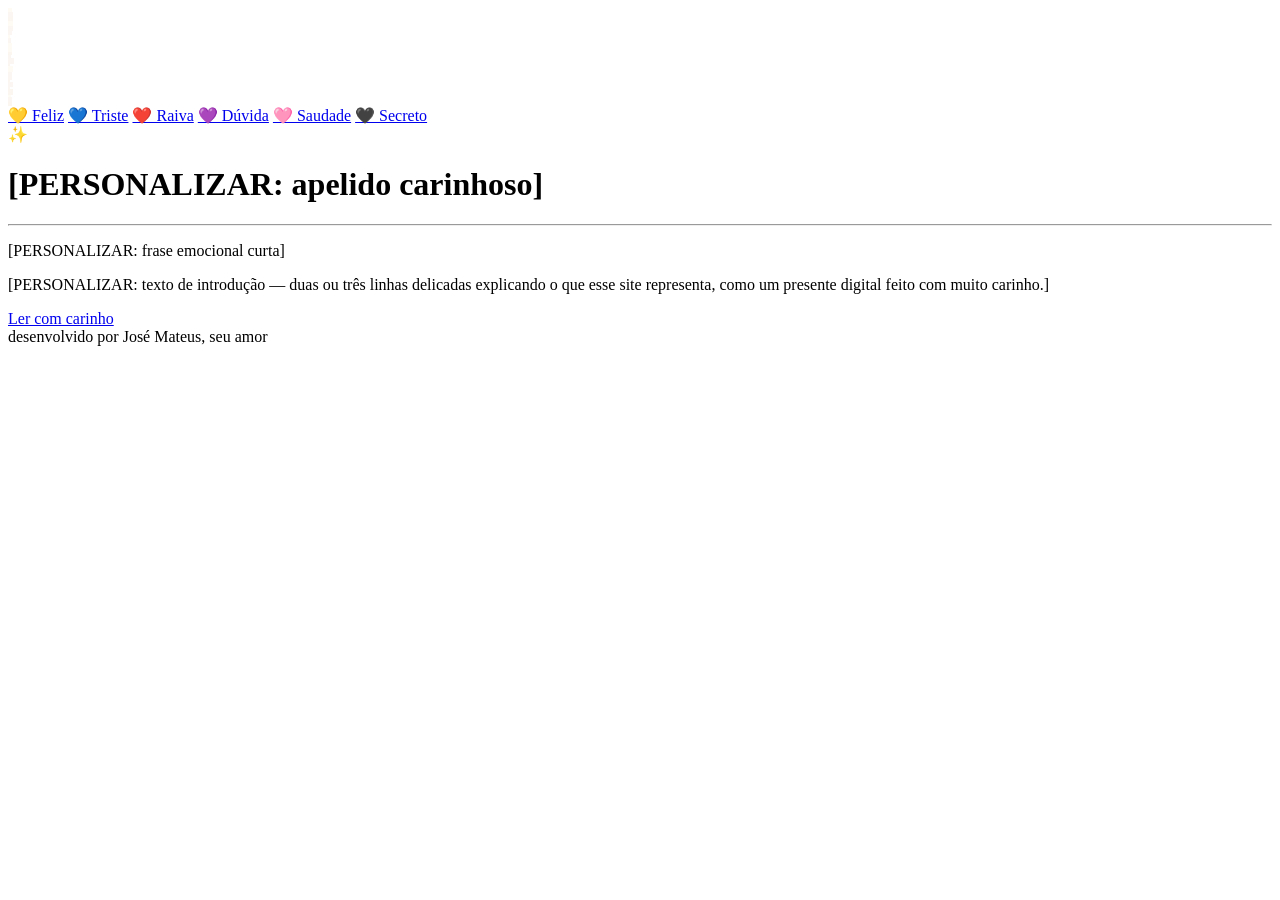
==== index.html @ ed0fbc49 "Create index.html" ====
<!DOCTYPE html>
<html lang="pt-BR">
<head>
  <meta charset="UTF-8">
  <meta name="viewport" content="width=device-width, initial-scale=1.0">
  <title>Para Você ✨</title>
  <link rel="stylesheet" href="style.css">
</head>
<body class="pagina-home">

  <!-- PARTÍCULAS -->
  <div class="particulas" id="particulas"></div>

  <!-- NAVBAR -->
  <header class="navbar">
    <nav>
      <a href="paginas/feliz.html">💛 Feliz</a>
      <a href="paginas/triste.html">💙 Triste</a>
      <a href="paginas/raiva.html">❤️ Raiva</a>
      <a href="paginas/duvida.html">💜 Dúvida</a>
      <a href="paginas/saudade.html">🩷 Saudade</a>
      <a href="paginas/secreto.html">🖤 Secreto</a>
    </nav>
  </header>

  <!-- CONTEÚDO -->
  <main class="conteudo-principal">
    <div class="emoji-principal fade-in">✨</div>
    <h1 class="titulo-cursivo fade-in fade-in-delay-1">[PERSONALIZAR: apelido carinhoso]</h1>
    <hr class="separador fade-in fade-in-delay-2">
    <p class="subtitulo fade-in fade-in-delay-2">[PERSONALIZAR: frase emocional curta]</p>
    <p class="texto-corpo fade-in fade-in-delay-3">
      [PERSONALIZAR: texto de introdução — duas ou três linhas delicadas explicando o que esse site representa, como um presente digital feito com muito carinho.]
    </p>
    <a href="paginas/feliz.html" class="btn fade-in fade-in-delay-4">Ler com carinho</a>
  </main>

  <!-- ASSINATURA -->
  <footer class="assinatura fade-in fade-in-delay-5">
    desenvolvido por José Mateus, seu amor
  </footer>

  <!-- SCRIPT DE PARTÍCULAS -->
  <script>
    (function() {
      const container = document.getElementById('particulas');
      const cores = ['rgba(245, 222, 179, 0.15)', 'rgba(222, 184, 135, 0.12)', 'rgba(212, 165, 116, 0.1)'];
      for (let i = 0; i < 25; i++) {
        const p = document.createElement('div');
        p.classList.add('particula');
        const tamanho = Math.random() * 4 + 2;
        p.style.width = tamanho + 'px';
        p.style.height = tamanho + 'px';
        p.style.left = Math.random() * 100 + '%';
        p.style.bottom = '-10px';
        p.style.background = cores[Math.floor(Math.random() * cores.length)];
        p.style.animationDuration = (Math.random() * 15 + 10) + 's';
        p.style.animationDelay = (Math.random() * 10) + 's';
        container.appendChild(p);
      }
    })();
  </script>

</body>
</html>
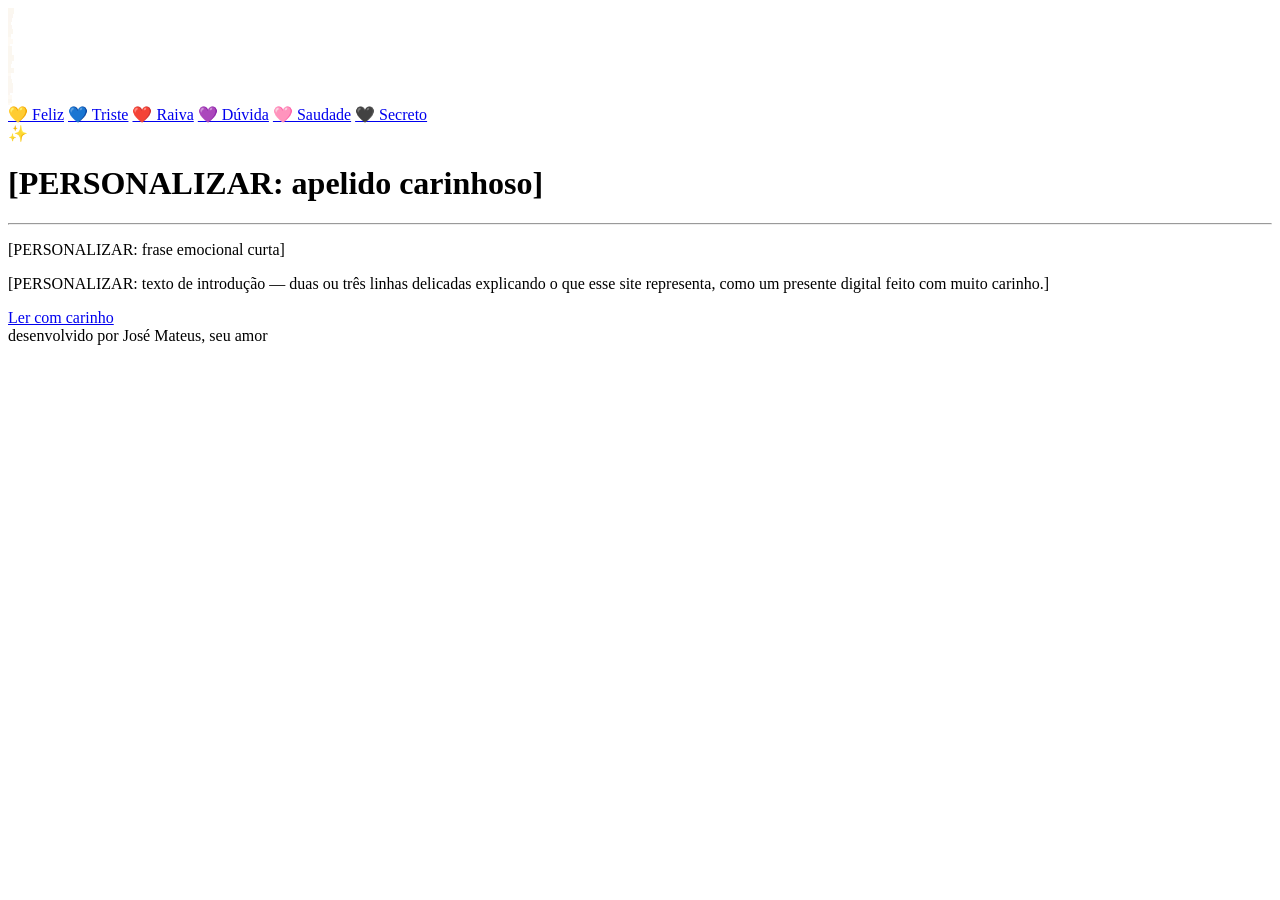
==== commit 30587484: "Update index.html" ====
--- a/index.html
+++ b/index.html
@@ -14,12 +14,12 @@
   <!-- NAVBAR -->
   <header class="navbar">
     <nav>
-      <a href="paginas/feliz.html">💛 Feliz</a>
-      <a href="paginas/triste.html">💙 Triste</a>
-      <a href="paginas/raiva.html">❤️ Raiva</a>
-      <a href="paginas/duvida.html">💜 Dúvida</a>
-      <a href="paginas/saudade.html">🩷 Saudade</a>
-      <a href="paginas/secreto.html">🖤 Secreto</a>
+      <a href="feliz.html">💛 Feliz</a>
+      <a href="triste.html">💙 Triste</a>
+      <a href="raiva.html">❤️ Raiva</a>
+      <a href="duvida.html">💜 Dúvida</a>
+      <a href="saudade.html">🩷 Saudade</a>
+      <a href="secreto.html">🖤 Secreto</a>
     </nav>
   </header>
 
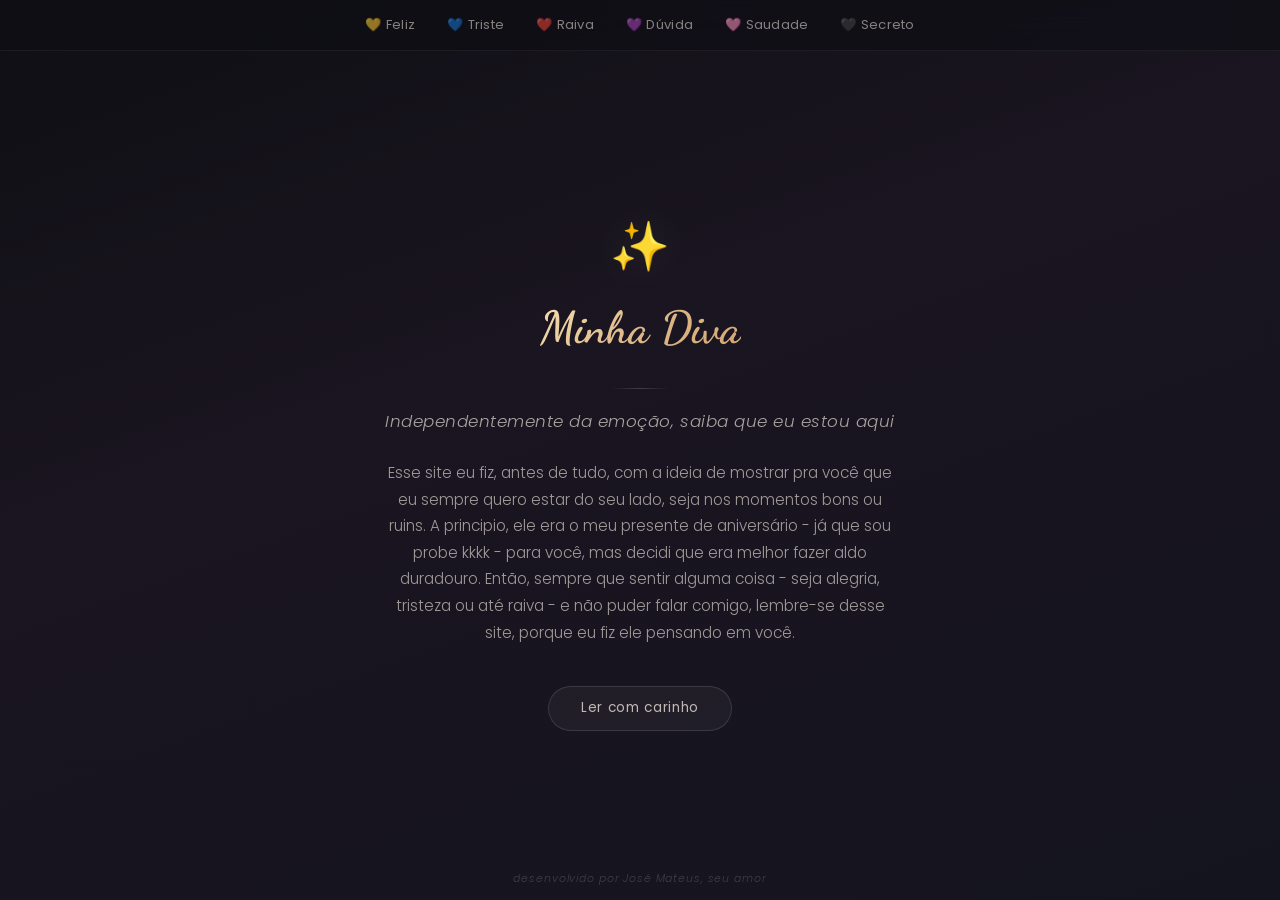
==== commit 758db4e7: "Update index.html" ====
--- a/index.html
+++ b/index.html
@@ -26,11 +26,13 @@
   <!-- CONTEÚDO -->
   <main class="conteudo-principal">
     <div class="emoji-principal fade-in">✨</div>
-    <h1 class="titulo-cursivo fade-in fade-in-delay-1">[PERSONALIZAR: apelido carinhoso]</h1>
+    <h1 class="titulo-cursivo fade-in fade-in-delay-1">Minha Diva</h1>
     <hr class="separador fade-in fade-in-delay-2">
-    <p class="subtitulo fade-in fade-in-delay-2">[PERSONALIZAR: frase emocional curta]</p>
+    <p class="subtitulo fade-in fade-in-delay-2">Independentemente da emoção, saiba que eu estou aqui</p>
     <p class="texto-corpo fade-in fade-in-delay-3">
-      [PERSONALIZAR: texto de introdução — duas ou três linhas delicadas explicando o que esse site representa, como um presente digital feito com muito carinho.]
+      Esse site eu fiz, antes de tudo, com a ideia de mostrar pra você que eu sempre quero estar do seu lado, seja nos momentos bons ou ruins.
+      A principio, ele era o meu presente de aniversário - já que sou probe kkkk - para você, mas decidi que era melhor fazer aldo duradouro.
+      Então, sempre que sentir alguma coisa - seja alegria, tristeza ou até raiva - e não puder falar comigo, lembre-se desse site, porque eu fiz ele pensando em você.
     </p>
     <a href="paginas/feliz.html" class="btn fade-in fade-in-delay-4">Ler com carinho</a>
   </main>
--- a/style.css
+++ b/style.css
@@ -0,0 +1,516 @@
+/* ═══════════════════════════════════════════
+   FONTES
+   ═══════════════════════════════════════════ */
+@import url('https://fonts.googleapis.com/css2?family=Dancing+Script:wght@400;700&family=Poppins:wght@300;400;500;600&display=swap');
+
+/* ═══════════════════════════════════════════
+   RESET & BASE
+   ═══════════════════════════════════════════ */
+*, *::before, *::after {
+  margin: 0;
+  padding: 0;
+  box-sizing: border-box;
+}
+
+html, body {
+  height: 100%;
+  overflow: hidden;
+}
+
+body {
+  font-family: 'Poppins', sans-serif;
+  font-weight: 300;
+  background-color: #0f0f14;
+  color: #e8e0d8;
+  display: flex;
+  flex-direction: column;
+  min-height: 100vh;
+  -webkit-font-smoothing: antialiased;
+}
+
+/* ═══════════════════════════════════════════
+   NAVBAR — GLASSMORPHISM
+   ═══════════════════════════════════════════ */
+.navbar {
+  position: fixed;
+  top: 0;
+  left: 0;
+  width: 100%;
+  z-index: 1000;
+  background: rgba(15, 15, 20, 0.65);
+  backdrop-filter: blur(18px);
+  -webkit-backdrop-filter: blur(18px);
+  border-bottom: 1px solid rgba(255, 255, 255, 0.06);
+  padding: 0.6rem 1rem;
+}
+
+.navbar nav {
+  display: flex;
+  justify-content: center;
+  align-items: center;
+  flex-wrap: wrap;
+  gap: 0.3rem 0.6rem;
+  max-width: 800px;
+  margin: 0 auto;
+}
+
+.navbar a {
+  text-decoration: none;
+  color: rgba(232, 224, 216, 0.55);
+  font-size: 0.82rem;
+  font-weight: 400;
+  padding: 0.35rem 0.7rem;
+  border-radius: 50px;
+  transition: all 0.4s ease;
+  white-space: nowrap;
+  letter-spacing: 0.02em;
+}
+
+.navbar a:hover {
+  color: #e8e0d8;
+  background: rgba(255, 255, 255, 0.07);
+}
+
+.navbar a.active {
+  color: #f5f0ea;
+  background: rgba(255, 255, 255, 0.1);
+  font-weight: 500;
+}
+
+/* ═══════════════════════════════════════════
+   CONTEÚDO PRINCIPAL
+   ═══════════════════════════════════════════ */
+.conteudo-principal {
+  flex: 1;
+  display: flex;
+  flex-direction: column;
+  justify-content: center;
+  align-items: center;
+  text-align: center;
+  padding: 5rem 1.5rem 3rem;
+  max-width: 680px;
+  margin: 0 auto;
+  width: 100%;
+}
+
+/* ═══════════════════════════════════════════
+   CORAÇÃO / EMOJI PRINCIPAL
+   ═══════════════════════════════════════════ */
+.emoji-principal {
+  font-size: 3rem;
+  margin-bottom: 1.2rem;
+  animation: pulsar 3s ease-in-out infinite;
+  filter: drop-shadow(0 0 20px rgba(255, 255, 255, 0.1));
+}
+
+@keyframes pulsar {
+  0%, 100% { transform: scale(1); opacity: 0.9; }
+  50% { transform: scale(1.08); opacity: 1; }
+}
+
+/* ═══════════════════════════════════════════
+   TIPOGRAFIA
+   ═══════════════════════════════════════════ */
+.titulo-cursivo {
+  font-family: 'Dancing Script', cursive;
+  font-size: 2.8rem;
+  font-weight: 700;
+  line-height: 1.2;
+  margin-bottom: 0.8rem;
+  color: #f5f0ea;
+}
+
+.subtitulo {
+  font-size: 1.05rem;
+  font-weight: 300;
+  color: rgba(232, 224, 216, 0.7);
+  margin-bottom: 1.6rem;
+  font-style: italic;
+  letter-spacing: 0.03em;
+}
+
+.texto-corpo {
+  font-size: 0.95rem;
+  font-weight: 300;
+  line-height: 1.75;
+  color: rgba(232, 224, 216, 0.65);
+  margin-bottom: 1rem;
+  max-width: 520px;
+}
+
+.texto-corpo:last-of-type {
+  margin-bottom: 2rem;
+}
+
+/* ═══════════════════════════════════════════
+   BOTÕES
+   ═══════════════════════════════════════════ */
+.btn {
+  display: inline-block;
+  text-decoration: none;
+  font-family: 'Poppins', sans-serif;
+  font-size: 0.85rem;
+  font-weight: 400;
+  letter-spacing: 0.05em;
+  padding: 0.7rem 2rem;
+  border-radius: 50px;
+  border: 1px solid rgba(255, 255, 255, 0.12);
+  color: rgba(232, 224, 216, 0.8);
+  background: rgba(255, 255, 255, 0.04);
+  cursor: pointer;
+  transition: all 0.4s ease;
+  margin-top: 0.5rem;
+}
+
+.btn:hover {
+  background: rgba(255, 255, 255, 0.1);
+  color: #f5f0ea;
+  border-color: rgba(255, 255, 255, 0.2);
+  transform: translateY(-2px);
+}
+
+/* ═══════════════════════════════════════════
+   RODAPÉ / ASSINATURA
+   ═══════════════════════════════════════════ */
+.assinatura {
+  position: fixed;
+  bottom: 0;
+  left: 0;
+  width: 100%;
+  text-align: center;
+  padding: 0.8rem 1rem;
+  font-size: 0.68rem;
+  font-weight: 300;
+  color: rgba(232, 224, 216, 0.2);
+  letter-spacing: 0.08em;
+  font-style: italic;
+  pointer-events: none;
+}
+
+/* ═══════════════════════════════════════════
+   ANIMAÇÕES DE ENTRADA
+   ═══════════════════════════════════════════ */
+.fade-in {
+  opacity: 0;
+  transform: translateY(18px);
+  animation: fadeInUp 1s ease forwards;
+}
+
+.fade-in-delay-1 { animation-delay: 0.2s; }
+.fade-in-delay-2 { animation-delay: 0.5s; }
+.fade-in-delay-3 { animation-delay: 0.8s; }
+.fade-in-delay-4 { animation-delay: 1.1s; }
+.fade-in-delay-5 { animation-delay: 1.4s; }
+.fade-in-delay-6 { animation-delay: 1.7s; }
+
+@keyframes fadeInUp {
+  to {
+    opacity: 1;
+    transform: translateY(0);
+  }
+}
+
+/* ═══════════════════════════════════════════
+   PARTÍCULAS DE FUNDO (geradas via JS)
+   ═══════════════════════════════════════════ */
+.particulas {
+  position: fixed;
+  top: 0;
+  left: 0;
+  width: 100%;
+  height: 100%;
+  pointer-events: none;
+  z-index: 0;
+  overflow: hidden;
+}
+
+.particula {
+  position: absolute;
+  border-radius: 50%;
+  opacity: 0;
+  animation: flutuar linear infinite;
+}
+
+@keyframes flutuar {
+  0% {
+    opacity: 0;
+    transform: translateY(0) scale(0.5);
+  }
+  10% {
+    opacity: 0.6;
+  }
+  90% {
+    opacity: 0.3;
+  }
+  100% {
+    opacity: 0;
+    transform: translateY(-100vh) scale(0);
+  }
+}
+
+/* Conteúdo fica acima das partículas */
+.navbar, .conteudo-principal, .assinatura {
+  position: relative;
+  z-index: 1;
+}
+
+/* ═══════════════════════════════════════════
+   EFEITO TYPEWRITER (para secreto.html)
+   ═══════════════════════════════════════════ */
+.typewriter {
+  overflow: hidden;
+  border-right: 2px solid rgba(232, 224, 216, 0.3);
+  white-space: normal;
+  display: inline;
+}
+
+.typewriter-cursor {
+  animation: piscar 1s step-end infinite;
+}
+
+@keyframes piscar {
+  0%, 100% { border-color: rgba(232, 224, 216, 0.3); }
+  50% { border-color: transparent; }
+}
+
+/* ═══════════════════════════════════════════
+   TEMAS POR PÁGINA
+   ═══════════════════════════════════════════ */
+
+/* HOME */
+.pagina-home {
+  background: linear-gradient(160deg, #0f0f14 0%, #1a1520 40%, #14141f 100%);
+}
+
+.pagina-home .titulo-cursivo {
+  background: linear-gradient(135deg, #f5deb3, #deb887, #d4a574);
+  -webkit-background-clip: text;
+  -webkit-text-fill-color: transparent;
+  background-clip: text;
+}
+
+.pagina-home .navbar a.active {
+  color: #f5deb3;
+}
+
+/* FELIZ */
+.pagina-feliz {
+  background: linear-gradient(160deg, #0f0f14 0%, #1f1a10 40%, #14141f 100%);
+}
+
+.pagina-feliz .titulo-cursivo {
+  background: linear-gradient(135deg, #ffd700, #f0c040, #e6b830);
+  -webkit-background-clip: text;
+  -webkit-text-fill-color: transparent;
+  background-clip: text;
+}
+
+.pagina-feliz .navbar a.active {
+  color: #ffd700;
+  background: rgba(255, 215, 0, 0.08);
+}
+
+.pagina-feliz .btn {
+  border-color: rgba(255, 215, 0, 0.2);
+}
+
+.pagina-feliz .btn:hover {
+  background: rgba(255, 215, 0, 0.08);
+  border-color: rgba(255, 215, 0, 0.35);
+  color: #ffd700;
+}
+
+/* TRISTE */
+.pagina-triste {
+  background: linear-gradient(160deg, #0f0f14 0%, #0f1525 40%, #14141f 100%);
+}
+
+.pagina-triste .titulo-cursivo {
+  background: linear-gradient(135deg, #6fa8dc, #87b5e0, #5b9bd5);
+  -webkit-background-clip: text;
+  -webkit-text-fill-color: transparent;
+  background-clip: text;
+}
+
+.pagina-triste .navbar a.active {
+  color: #6fa8dc;
+  background: rgba(111, 168, 220, 0.08);
+}
+
+.pagina-triste .btn {
+  border-color: rgba(111, 168, 220, 0.2);
+}
+
+.pagina-triste .btn:hover {
+  background: rgba(111, 168, 220, 0.08);
+  border-color: rgba(111, 168, 220, 0.35);
+  color: #6fa8dc;
+}
+
+/* RAIVA */
+.pagina-raiva {
+  background: linear-gradient(160deg, #0f0f14 0%, #1f1015 40%, #14141f 100%);
+}
+
+.pagina-raiva .titulo-cursivo {
+  background: linear-gradient(135deg, #c0392b, #e74c3c, #b03a2e);
+  -webkit-background-clip: text;
+  -webkit-text-fill-color: transparent;
+  background-clip: text;
+}
+
+.pagina-raiva .navbar a.active {
+  color: #e74c3c;
+  background: rgba(231, 76, 60, 0.08);
+}
+
+.pagina-raiva .btn {
+  border-color: rgba(231, 76, 60, 0.2);
+}
+
+.pagina-raiva .btn:hover {
+  background: rgba(231, 76, 60, 0.08);
+  border-color: rgba(231, 76, 60, 0.35);
+  color: #e74c3c;
+}
+
+/* DÚVIDA */
+.pagina-duvida {
+  background: linear-gradient(160deg, #0f0f14 0%, #1a1028 40%, #14141f 100%);
+}
+
+.pagina-duvida .titulo-cursivo {
+  background: linear-gradient(135deg, #9b59b6, #b07cc6, #8e44ad);
+  -webkit-background-clip: text;
+  -webkit-text-fill-color: transparent;
+  background-clip: text;
+}
+
+.pagina-duvida .navbar a.active {
+  color: #b07cc6;
+  background: rgba(155, 89, 182, 0.08);
+}
+
+.pagina-duvida .btn {
+  border-color: rgba(155, 89, 182, 0.2);
+}
+
+.pagina-duvida .btn:hover {
+  background: rgba(155, 89, 182, 0.08);
+  border-color: rgba(155, 89, 182, 0.35);
+  color: #b07cc6;
+}
+
+/* SAUDADE */
+.pagina-saudade {
+  background: linear-gradient(160deg, #0f0f14 0%, #201018 40%, #14141f 100%);
+}
+
+.pagina-saudade .titulo-cursivo {
+  background: linear-gradient(135deg, #e8788a, #f09aa5, #d4697a);
+  -webkit-background-clip: text;
+  -webkit-text-fill-color: transparent;
+  background-clip: text;
+}
+
+.pagina-saudade .navbar a.active {
+  color: #e8788a;
+  background: rgba(232, 120, 138, 0.08);
+}
+
+.pagina-saudade .btn {
+  border-color: rgba(232, 120, 138, 0.2);
+}
+
+.pagina-saudade .btn:hover {
+  background: rgba(232, 120, 138, 0.08);
+  border-color: rgba(232, 120, 138, 0.35);
+  color: #e8788a;
+}
+
+/* SECRETO */
+.pagina-secreto {
+  background: linear-gradient(160deg, #0f0f14 0%, #15151f 40%, #0f0f18 100%);
+}
+
+.pagina-secreto .titulo-cursivo {
+  background: linear-gradient(135deg, #c0c0c0, #e0d8d0, #a8a0a0);
+  -webkit-background-clip: text;
+  -webkit-text-fill-color: transparent;
+  background-clip: text;
+}
+
+.pagina-secreto .navbar a.active {
+  color: #c0c0c0;
+  background: rgba(192, 192, 192, 0.08);
+}
+
+.pagina-secreto .btn {
+  border-color: rgba(192, 192, 192, 0.2);
+}
+
+.pagina-secreto .btn:hover {
+  background: rgba(192, 192, 192, 0.08);
+  border-color: rgba(192, 192, 192, 0.35);
+  color: #c0c0c0;
+}
+
+/* ═══════════════════════════════════════════
+   SEPARADOR DECORATIVO
+   ═══════════════════════════════════════════ */
+.separador {
+  width: 60px;
+  height: 1px;
+  background: linear-gradient(90deg, transparent, rgba(232, 224, 216, 0.2), transparent);
+  margin: 1.2rem auto;
+  border: none;
+}
+
+/* ═══════════════════════════════════════════
+   RESPONSIVO
+   ═══════════════════════════════════════════ */
+@media (max-width: 600px) {
+  .navbar {
+    padding: 0.5rem 0.6rem;
+  }
+
+  .navbar nav {
+    gap: 0.2rem 0.35rem;
+  }
+
+  .navbar a {
+    font-size: 0.72rem;
+    padding: 0.3rem 0.55rem;
+  }
+
+  .conteudo-principal {
+    padding: 4.5rem 1.2rem 3rem;
+  }
+
+  .titulo-cursivo {
+    font-size: 2rem;
+  }
+
+  .subtitulo {
+    font-size: 0.92rem;
+  }
+
+  .texto-corpo {
+    font-size: 0.88rem;
+  }
+
+  .emoji-principal {
+    font-size: 2.4rem;
+  }
+}
+
+@media (max-width: 380px) {
+  .titulo-cursivo {
+    font-size: 1.7rem;
+  }
+
+  .navbar a {
+    font-size: 0.68rem;
+    padding: 0.25rem 0.45rem;
+  }
+}
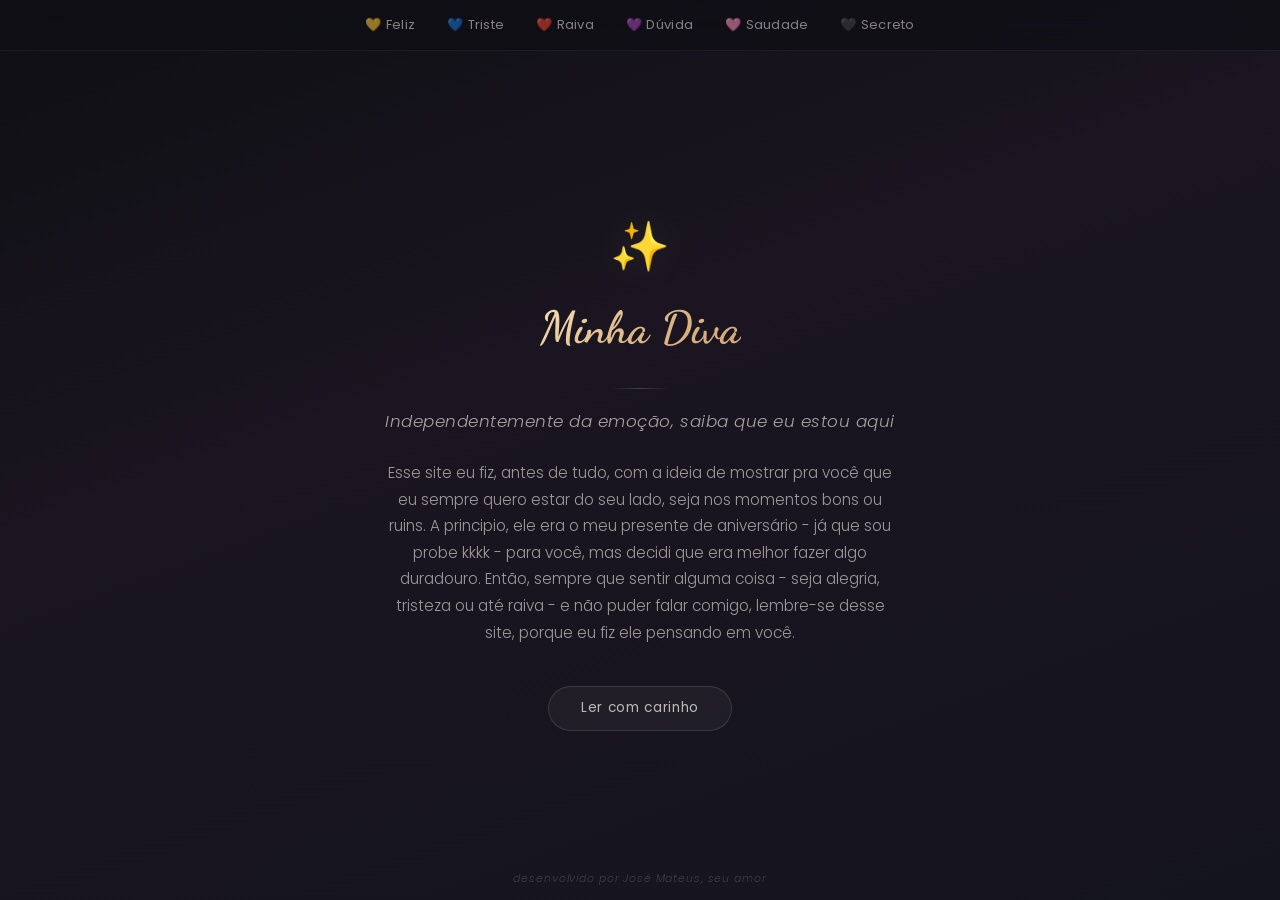
==== commit 2ea44dbc: "Update index.html" ====
--- a/index.html
+++ b/index.html
@@ -31,7 +31,7 @@
     <p class="subtitulo fade-in fade-in-delay-2">Independentemente da emoção, saiba que eu estou aqui</p>
     <p class="texto-corpo fade-in fade-in-delay-3">
       Esse site eu fiz, antes de tudo, com a ideia de mostrar pra você que eu sempre quero estar do seu lado, seja nos momentos bons ou ruins.
-      A principio, ele era o meu presente de aniversário - já que sou probe kkkk - para você, mas decidi que era melhor fazer aldo duradouro.
+      A principio, ele era o meu presente de aniversário - já que sou probe kkkk - para você, mas decidi que era melhor fazer algo duradouro.
       Então, sempre que sentir alguma coisa - seja alegria, tristeza ou até raiva - e não puder falar comigo, lembre-se desse site, porque eu fiz ele pensando em você.
     </p>
     <a href="paginas/feliz.html" class="btn fade-in fade-in-delay-4">Ler com carinho</a>
